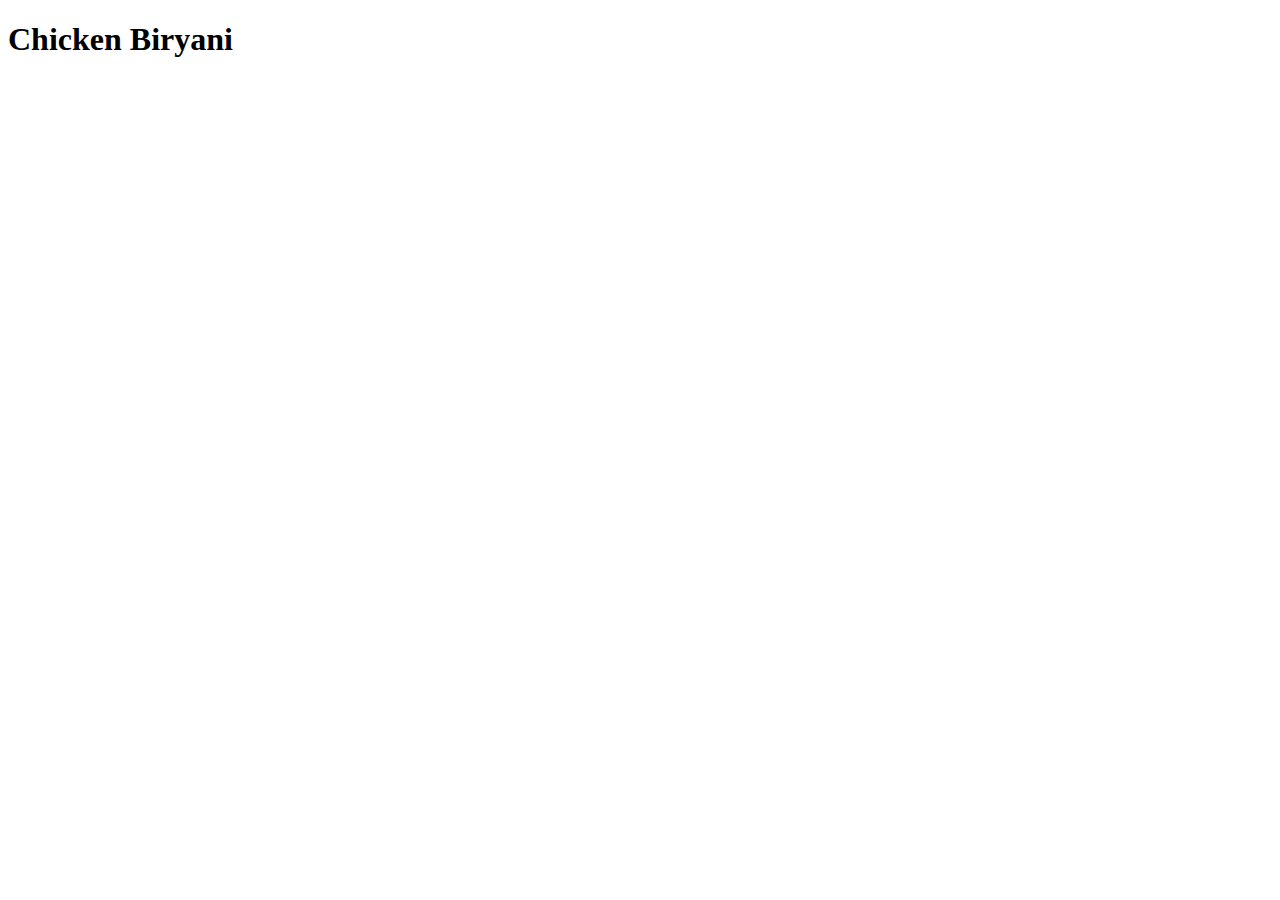
==== recipes/biryani.html @ 1a09bb0a "Made my recipes integration within the website" ====
<!DOCTYPE html>
<html lang="en">
<head>
    <meta charset="UTF-8">
    <meta name="viewport" content="width=device-width, initial-scale=1.0">
    <title>Biryani</title>
</head>
<body>
    <h1>Chicken Biryani</h1>
</body>
</html>
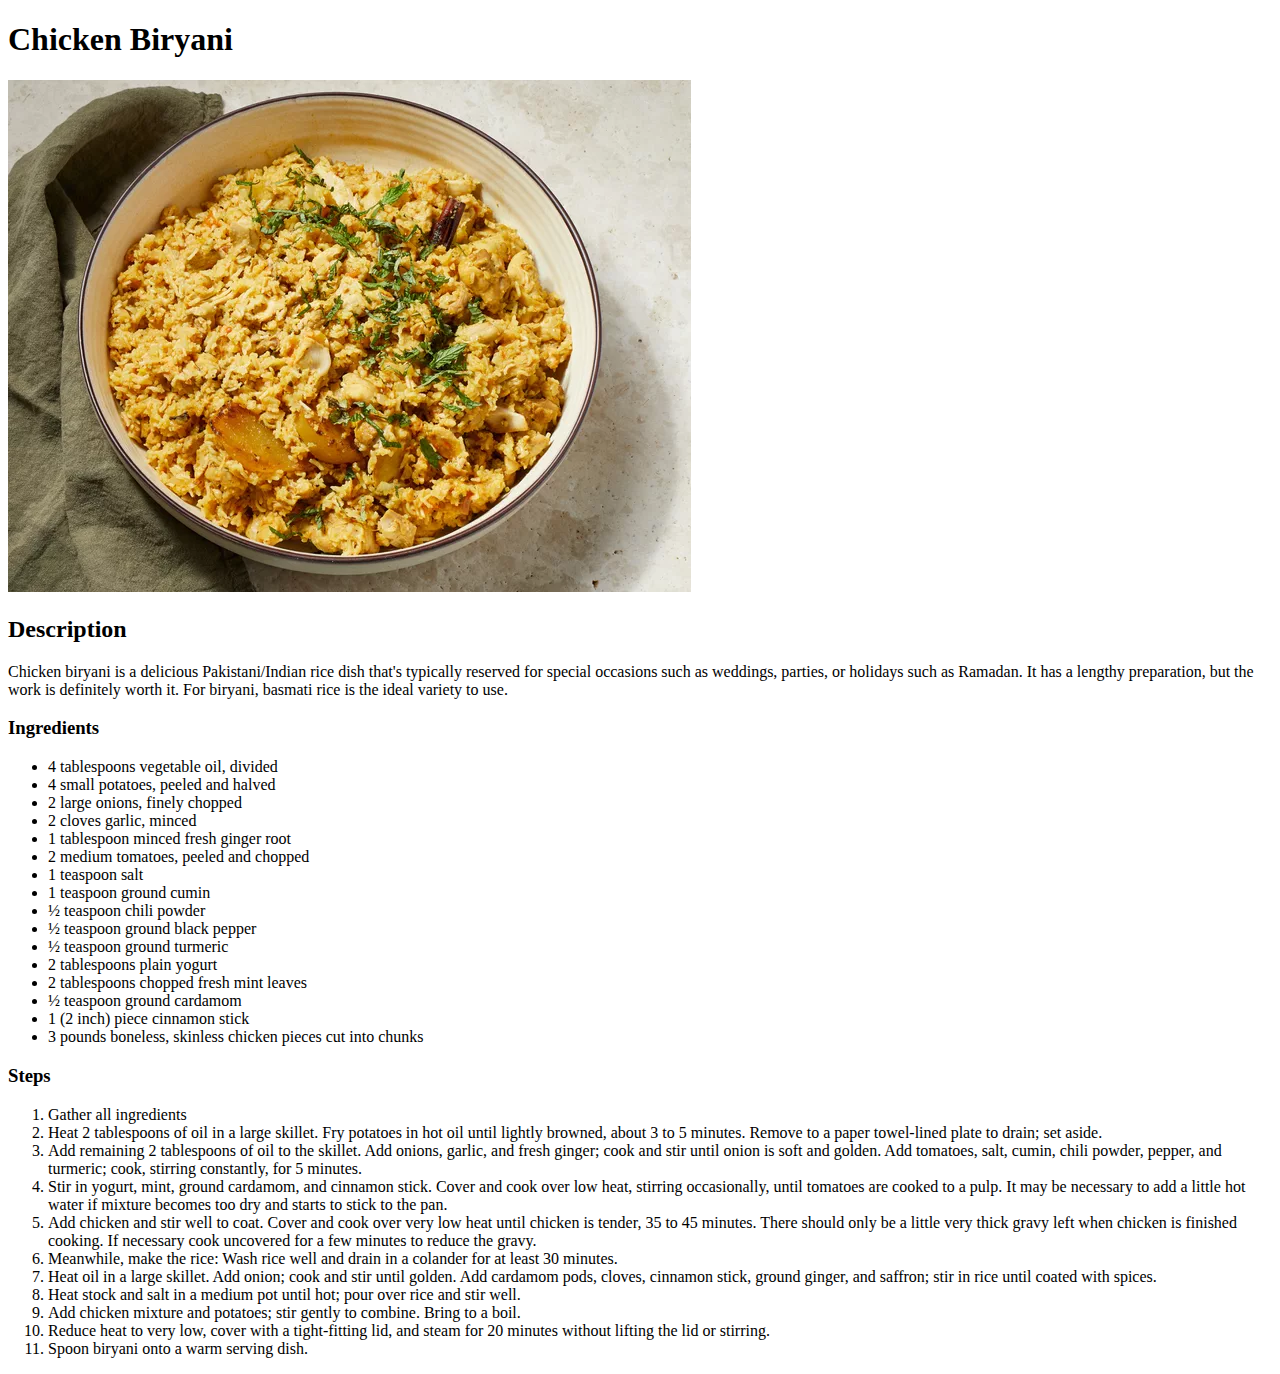
==== commit e89f32ba: "Made the whole project Finished" ====
--- a/recipes/biryani.html
+++ b/recipes/biryani.html
@@ -7,5 +7,49 @@
 </head>
 <body>
     <h1>Chicken Biryani</h1>
+
+    <img src="biryaniPic.webp" alt="Biryani">
+
+    <h2>Description</h2>
+
+    <p>Chicken biryani is a delicious Pakistani/Indian rice dish that's typically reserved for special occasions such as weddings, parties, or holidays such as Ramadan. It has a lengthy preparation, but the work is definitely worth it. For biryani, basmati rice is the ideal variety to use.</p>
+
+    <h3>Ingredients</h3>
+
+    <ul>
+        <li>4 tablespoons vegetable oil, divided</li>
+        <li>4 small potatoes, peeled and halved</li>
+        <li>2 large onions, finely chopped</li>
+        <li>2 cloves garlic, minced</li>
+        <li>1 tablespoon minced fresh ginger root</li>
+        <li>2 medium tomatoes, peeled and chopped</li>
+        <li>1 teaspoon salt</li>
+        <li>1 teaspoon ground cumin</li>
+        <li>½ teaspoon chili powder</li>
+        <li>½ teaspoon ground black pepper</li>
+        <li>½ teaspoon ground turmeric</li>
+        <li>2 tablespoons plain yogurt</li>
+        <li>2 tablespoons chopped fresh mint leaves</li>
+        <li>½ teaspoon ground cardamom</li>
+        <li>1 (2 inch) piece cinnamon stick</li>
+        <li>3 pounds boneless, skinless chicken pieces cut into chunks</li>
+    </ul>
+
+    <h3>Steps</h3>
+
+    <ol>
+        <li>Gather all ingredients</li>
+        <li>Heat 2 tablespoons of oil in a large skillet. Fry potatoes in hot oil until lightly browned, about 3 to 5 minutes. Remove to a paper towel-lined plate to drain; set aside.</li>
+        <li>Add remaining 2 tablespoons of oil to the skillet. Add onions, garlic, and fresh ginger; cook and stir until onion is soft and golden. Add tomatoes, salt, cumin, chili powder, pepper, and turmeric; cook, stirring constantly, for 5 minutes.</li>
+        <li>Stir in yogurt, mint, ground cardamom, and cinnamon stick. Cover and cook over low heat, stirring occasionally, until tomatoes are cooked to a pulp. It may be necessary to add a little hot water if mixture becomes too dry and starts to stick to the pan.</li>
+        <li>Add chicken and stir well to coat. Cover and cook over very low heat until chicken is tender, 35 to 45 minutes. There should only be a little very thick gravy left when chicken is finished cooking. If necessary cook uncovered for a few minutes to reduce the gravy.</li>
+        <li>Meanwhile, make the rice: Wash rice well and drain in a colander for at least 30 minutes.</li>
+        <li>Heat oil in a large skillet. Add onion; cook and stir until golden. Add cardamom pods, cloves, cinnamon stick, ground ginger, and saffron; stir in rice until coated with spices.</li>
+        <li>Heat stock and salt in a medium pot until hot; pour over rice and stir well.</li>
+        <li>Add chicken mixture and potatoes; stir gently to combine. Bring to a boil.</li>
+        <li>Reduce heat to very low, cover with a tight-fitting lid, and steam for 20 minutes without lifting the lid or stirring.</li>
+        <li>Spoon biryani onto a warm serving dish.</li>
+    </ol>
+
 </body>
 </html>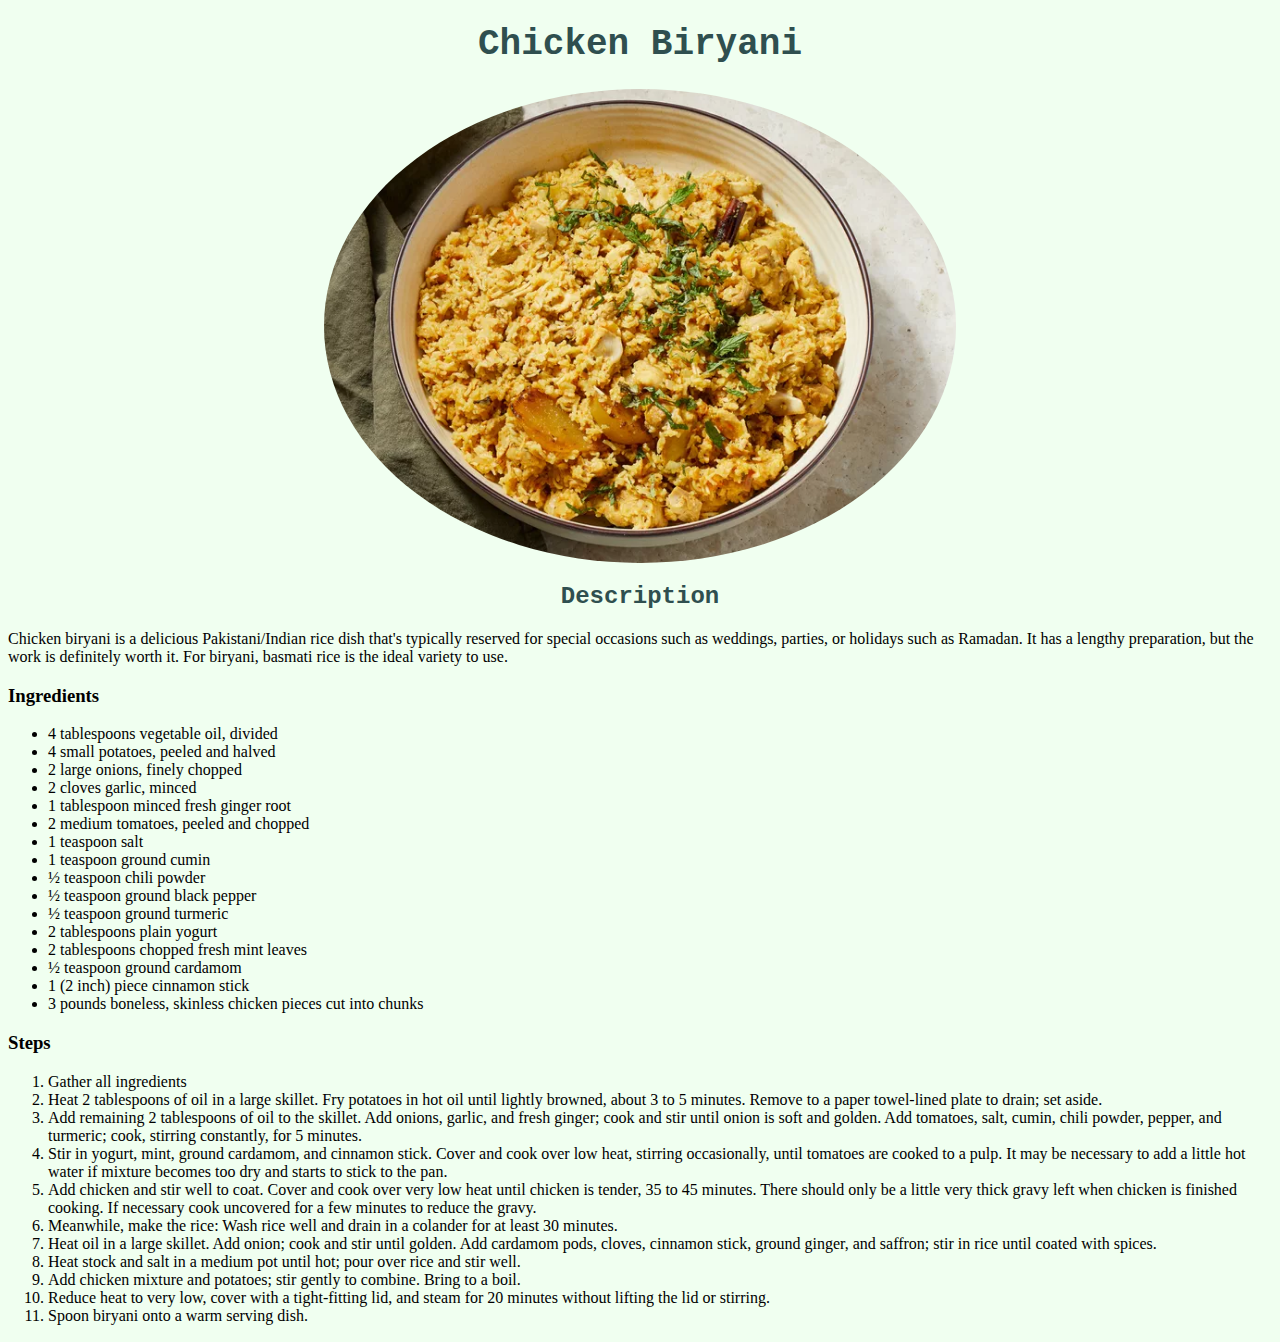
==== commit b388bf63: "Stylsed my Recipes Pages" ====
--- a/recipes/biryani.html
+++ b/recipes/biryani.html
@@ -4,13 +4,14 @@
     <meta charset="UTF-8">
     <meta name="viewport" content="width=device-width, initial-scale=1.0">
     <title>Biryani</title>
+    <link rel="stylesheet" href="styles.css">
 </head>
 <body>
-    <h1>Chicken Biryani</h1>
+    <h1 class="recipe-head">Chicken Biryani</h1>
 
-    <img src="biryaniPic.webp" alt="Biryani">
+    <img class="recipe-img" src="biryaniPic.webp" alt="Biryani">
 
-    <h2>Description</h2>
+    <h2 class="recipe-description-head">Description</h2>
 
     <p>Chicken biryani is a delicious Pakistani/Indian rice dish that's typically reserved for special occasions such as weddings, parties, or holidays such as Ramadan. It has a lengthy preparation, but the work is definitely worth it. For biryani, basmati rice is the ideal variety to use.</p>
 
--- a/recipes/styles.css
+++ b/recipes/styles.css
@@ -0,0 +1,47 @@
+body
+{
+    background-color:honeydew;
+}
+
+.main-header
+{
+    color:cadetblue;
+    font-family: monospace;
+    font-size: 48px;
+    text-align: center;
+}
+
+.recipe-item
+{
+    margin-top: 20px;
+    text-decoration: none;
+    color:darkslategray;
+    font-family: monospace;
+    font-size: 24px;
+    text-align: center;
+}
+
+.recipe-head
+{
+    color:darkslategray;
+    font-family: monospace;
+    font-size: 36px;
+    text-align: center;
+}
+
+.recipe-description-head
+{
+    color:darkslategray;
+    font-family: monospace;
+    font-size: 24px;
+    text-align: center;
+}
+
+.recipe-img
+{
+    display: block;
+    margin-left: auto;
+    margin-right: auto;
+    width: 50%;
+    border-radius: 100%;
+}